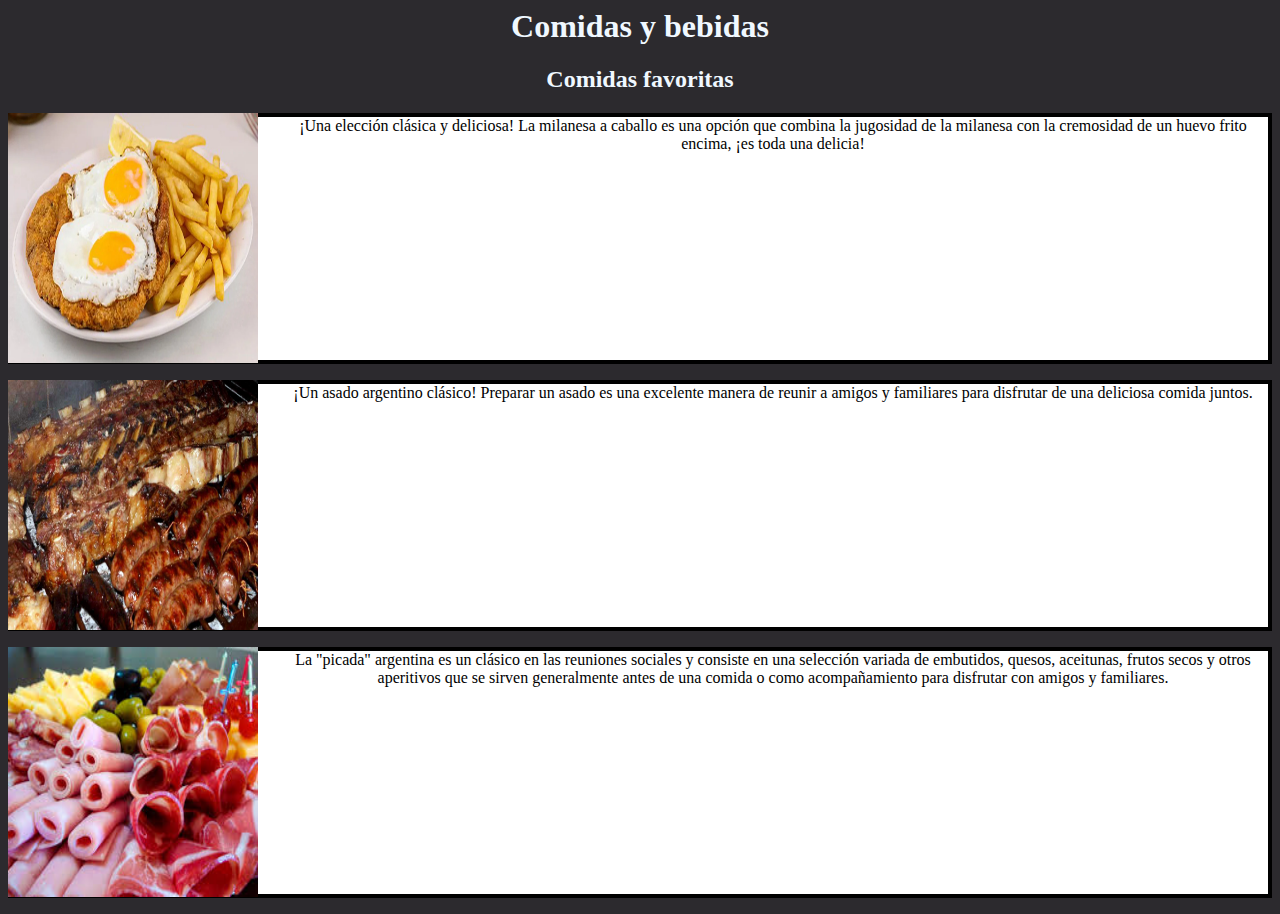
==== ComidasPreferidas.html @ 84030560 "Segundo commit commit eliminacion de carpeta" ====
<link rel="stylesheet" href="style.css">
<body style="background-color: rgb(44, 42, 46);">
    
<h1 style="color: aliceblue;">Comidas y bebidas</h1>
<h2 style="color: aliceblue;">Comidas favoritas</h2>


<div class="imghobbies">
<img src="./img/milaconfrita.webp" alt="">
<p class="caja">
    ¡Una elección clásica y deliciosa! La milanesa a caballo es una opción que combina la jugosidad de la milanesa con la cremosidad de un huevo frito encima, ¡es toda una delicia!</p>

<img src="./img/asado.jpg" alt="">
<p class="caja">
    ¡Un asado argentino clásico! Preparar un asado es una excelente manera de reunir a amigos y familiares para disfrutar de una deliciosa comida juntos. </p>

<img src="./img/fiambre.jpg" alt="">
<p class="caja">La "picada" argentina es un clásico en las reuniones sociales y consiste en una selección variada de embutidos, quesos, aceitunas, frutos secos y otros aperitivos que se sirven generalmente antes de una comida o como acompañamiento para disfrutar con amigos y familiares.</p>


</div>
---- style.css ----
.Principio {
    background-color: rgb(7, 7, 7);
    color: rgb(255, 255, 255);
}
.Principio nav{
    background-color: rgb(7,7,7);
    float: center;

}
.Principio a:hover{
    background-color: rgb(222, 36, 36);
    color: white;
}
.Principio a{
    text-decoration: none;
    color: rgb(255, 255, 255);
}
.Principio h1{
    text-align: right;
    
}

body{
    background-color: rgb(7, 7, 7);
    color: rgb(255, 255, 255);
    text-align: center;
    
}


.menu ul{
 
    display: flex;
    justify-content: space-between;
    width: 50%;
    
}
.menu  ul li{
    list-style-type: none;
text-decoration-line: none;

}
.Social a img{
    width: 50px;
    height:50px;
}

.Inicio img{
    width: 300px;
    height: 300px;
   border-radius: 50% ;
}
.Social a img{
    width: 50px;
    height:50px;
   align-items: center;
}
.Social p{
    
    width: auto; /* Ancho del contenedor */
    height: auto; /* Alto del contenedor */
    background-color: white; /* Color de fondo blanco */
    border: 4px solid black;
    text-align: right;
    color: black ;
}

.Hobbies a img{
    
    width:48px;            
    position:fixed;
    top:50px;
    right:15px;
}

.imghobbies img {
    display: flex;
    flex-direction: column;
    align-items: center;
    width: 250px;
    height:250px;
    float: left;
    margin-right: 20px;
}
.imghobbies p {
    text-align: center;
    
}
.imghobbies h2{
    color: aliceblue;
}
.caja { 
    width: auto; /* Ancho del contenedor */
    height: 243px; /* Alto del contenedor */
    background-color: white; /* Color de fondo blanco */
    border: 4px solid black;
    color: black;
     }
 .caja1 { 
        width: auto; /* Ancho del contenedor */
        height: auto; /* Alto del contenedor */
        background-color: rgb(52, 8, 8); /* Color de fondo blanco */
        border: 4px solid rgb(244, 241, 241);
        color: rgb(247, 243, 243);
         }
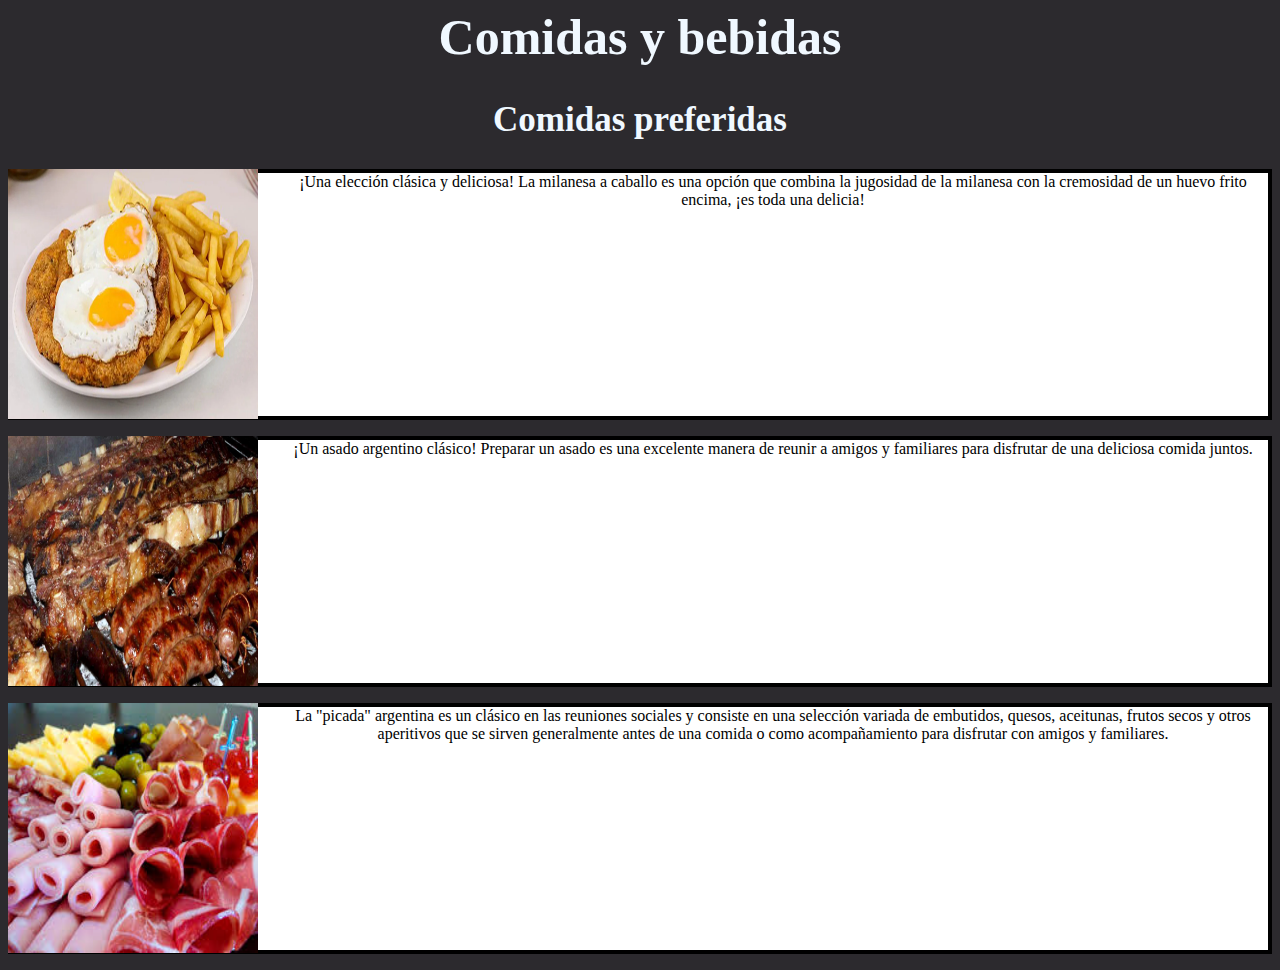
==== commit 4395a511: "Aplicación de icono home" ====
--- a/ComidasPreferidas.html
+++ b/ComidasPreferidas.html
@@ -1,21 +1,40 @@
-<link rel="stylesheet" href="style.css">
-<body style="background-color: rgb(44, 42, 46);">
-    
-<h1 style="color: aliceblue;">Comidas y bebidas</h1>
-<h2 style="color: aliceblue;">Comidas favoritas</h2>
-
-
-<div class="imghobbies">
-<img src="./img/milaconfrita.webp" alt="">
-<p class="caja">
-    ¡Una elección clásica y deliciosa! La milanesa a caballo es una opción que combina la jugosidad de la milanesa con la cremosidad de un huevo frito encima, ¡es toda una delicia!</p>
-
-<img src="./img/asado.jpg" alt="">
-<p class="caja">
-    ¡Un asado argentino clásico! Preparar un asado es una excelente manera de reunir a amigos y familiares para disfrutar de una deliciosa comida juntos. </p>
-
-<img src="./img/fiambre.jpg" alt="">
-<p class="caja">La "picada" argentina es un clásico en las reuniones sociales y consiste en una selección variada de embutidos, quesos, aceitunas, frutos secos y otros aperitivos que se sirven generalmente antes de una comida o como acompañamiento para disfrutar con amigos y familiares.</p>
-
-
-</div>+<link rel="stylesheet" href="style.css" />
+<link
+  rel="stylesheet"
+  href="https://cdnjs.cloudflare.com/ajax/libs/font-awesome/6.4.2/css/all.min.css"
+  integrity="sha512-z3gLpd7yknf1YoNbCzqRKc4qyor8gaKU1qmn+CShxbuBusANI9QpRohGBreCFkKxLhei6S9CQXFEbbKuqLg0DA=="
+  crossorigin="anonymous"
+  referrerpolicy="no-referrer"
+/>
+<body style="background-color: rgb(44, 42, 46)">
+  <div class="tituloIcono">
+    <h1 style="color: aliceblue">Comidas y bebidas</h1>
+    <a href="index.html"
+      ><i class="fa-solid fa-house" style="color: #f5f5f5"></i
+    ></a>
+    <h2 style="color: aliceblue">Comidas preferidas</h2>
+  </div>
+  <div class="imghobbies">
+    <img src="./img/milaconfrita.webp" alt="" />
+    <p class="caja">
+      ¡Una elección clásica y deliciosa! La milanesa a caballo es una opción que
+      combina la jugosidad de la milanesa con la cremosidad de un huevo frito
+      encima, ¡es toda una delicia!
+    </p>
+
+    <img src="./img/asado.jpg" alt="" />
+    <p class="caja">
+      ¡Un asado argentino clásico! Preparar un asado es una excelente manera de
+      reunir a amigos y familiares para disfrutar de una deliciosa comida
+      juntos.
+    </p>
+
+    <img src="./img/fiambre.jpg" alt="" />
+    <p class="caja">
+      La "picada" argentina es un clásico en las reuniones sociales y consiste
+      en una selección variada de embutidos, quesos, aceitunas, frutos secos y
+      otros aperitivos que se sirven generalmente antes de una comida o como
+      acompañamiento para disfrutar con amigos y familiares.
+    </p>
+  </div>
+</body>
--- a/style.css
+++ b/style.css
@@ -1,105 +1,107 @@
-.Principio {
-    background-color: rgb(7, 7, 7);
-    color: rgb(255, 255, 255);
-}
-.Principio nav{
-    background-color: rgb(7,7,7);
-    float: center;
-
-}
-.Principio a:hover{
-    background-color: rgb(222, 36, 36);
-    color: white;
-}
-.Principio a{
-    text-decoration: none;
-    color: rgb(255, 255, 255);
-}
-.Principio h1{
-    text-align: right;
-    
-}
-
-body{
-    background-color: rgb(7, 7, 7);
-    color: rgb(255, 255, 255);
-    text-align: center;
-    
-}
-
-
-.menu ul{
- 
-    display: flex;
-    justify-content: space-between;
-    width: 50%;
-    
-}
-.menu  ul li{
-    list-style-type: none;
-text-decoration-line: none;
-
-}
-.Social a img{
-    width: 50px;
-    height:50px;
-}
-
-.Inicio img{
-    width: 300px;
-    height: 300px;
-   border-radius: 50% ;
-}
-.Social a img{
-    width: 50px;
-    height:50px;
-   align-items: center;
-}
-.Social p{
-    
-    width: auto; /* Ancho del contenedor */
-    height: auto; /* Alto del contenedor */
-    background-color: white; /* Color de fondo blanco */
-    border: 4px solid black;
-    text-align: right;
-    color: black ;
-}
-
-.Hobbies a img{
-    
-    width:48px;            
-    position:fixed;
-    top:50px;
-    right:15px;
-}
-
-.imghobbies img {
-    display: flex;
-    flex-direction: column;
-    align-items: center;
-    width: 250px;
-    height:250px;
-    float: left;
-    margin-right: 20px;
-}
-.imghobbies p {
-    text-align: center;
-    
-}
-.imghobbies h2{
-    color: aliceblue;
-}
-.caja { 
-    width: auto; /* Ancho del contenedor */
-    height: 243px; /* Alto del contenedor */
-    background-color: white; /* Color de fondo blanco */
-    border: 4px solid black;
-    color: black;
-     }
- .caja1 { 
-        width: auto; /* Ancho del contenedor */
-        height: auto; /* Alto del contenedor */
-        background-color: rgb(52, 8, 8); /* Color de fondo blanco */
-        border: 4px solid rgb(244, 241, 241);
-        color: rgb(247, 243, 243);
-         } 
+.Principio {
+  background-color: rgb(7, 7, 7);
+  color: rgb(255, 255, 255);
+}
+.Principio nav {
+  background-color: rgb(7, 7, 7);
+  float: center;
+}
+.Principio a:hover {
+  background-color: rgb(222, 36, 36);
+  color: white;
+}
+.Principio a {
+  text-decoration: none;
+  color: rgb(255, 255, 255);
+}
+.Principio h1 {
+  text-align: right;
+}
+
+body {
+  background-color: rgb(7, 7, 7);
+  color: rgb(255, 255, 255);
+  text-align: center;
+}
+
+.menu ul {
+  display: flex;
+  justify-content: space-between;
+  width: 50%;
+}
+.menu ul li {
+  list-style-type: none;
+  text-decoration-line: none;
+}
+.Social a img {
+  width: 50px;
+  height: 50px;
+}
+
+.Inicio img {
+  width: 300px;
+  height: 300px;
+  border-radius: 50%;
+}
+.Social a img {
+  width: 50px;
+  height: 50px;
+  align-items: center;
+}
+.Social p {
+  width: auto; /* Ancho del contenedor */
+  height: auto; /* Alto del contenedor */
+  background-color: white; /* Color de fondo blanco */
+  border: 4px solid black;
+  text-align: right;
+  color: black;
+}
+
+.Hobbies a img {
+  width: 48px;
+  position: fixed;
+  top: 50px;
+  right: 15px;
+}
+
+.imghobbies img {
+  display: flex;
+  flex-direction: column;
+  align-items: center;
+  width: 250px;
+  height: 250px;
+  float: left;
+  margin-right: 20px;
+}
+.imghobbies p {
+  text-align: center;
+}
+.imghobbies h2 {
+  color: aliceblue;
+}
+.caja {
+  width: auto; /* Ancho del contenedor */
+  height: 243px; /* Alto del contenedor */
+  background-color: white; /* Color de fondo blanco */
+  border: 4px solid black;
+  color: black;
+}
+.caja1 {
+  width: auto; /* Ancho del contenedor */
+  height: auto; /* Alto del contenedor */
+  background-color: rgb(52, 8, 8); /* Color de fondo blanco */
+  border: 4px solid rgb(244, 241, 241);
+  color: rgb(247, 243, 243);
+}
+.tituloIcono h1 {
+  float: center;
+  font-size: 50px;
+}
+.tituloIcono h2 {
+  float: center -20px;
+  font-size: 35px;
+}
+.tituloIcono i {
+  float: left;
+  font-size: 35px;
+}
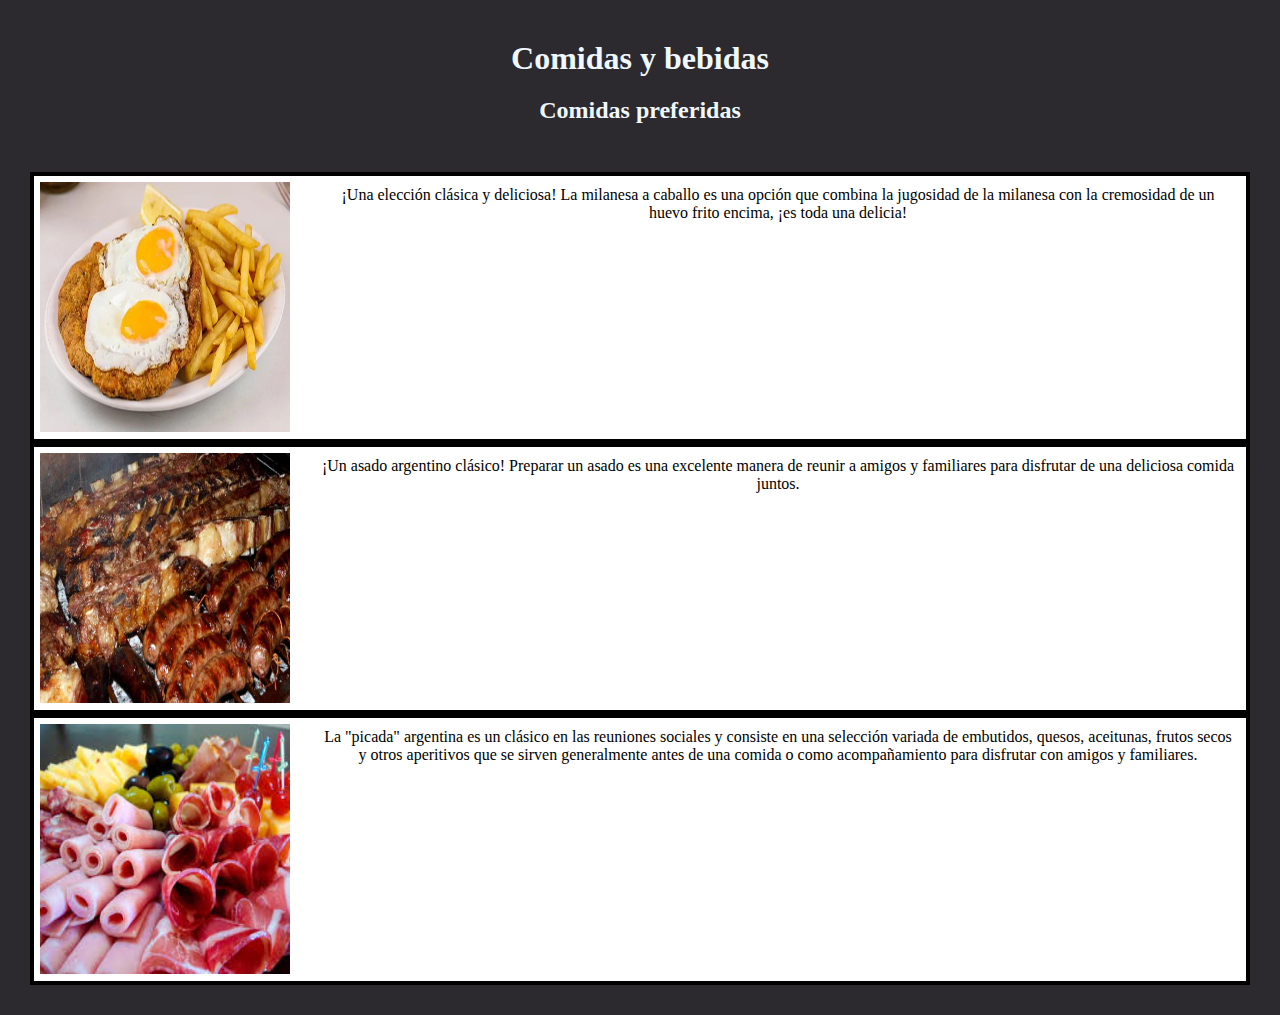
==== commit 78b2024f: "Trabajo Practico n2" ====
--- a/ComidasPreferidas.html
+++ b/ComidasPreferidas.html
@@ -6,13 +6,14 @@
   crossorigin="anonymous"
   referrerpolicy="no-referrer"
 />
+<title>Comidas Preferidas</title>
 <body style="background-color: rgb(44, 42, 46)">
-  <div class="tituloIcono">
+  <div class="formularioIcono">
     <h1 style="color: aliceblue">Comidas y bebidas</h1>
+    <h2 style="color: aliceblue">Comidas preferidas</h2>
     <a href="index.html"
       ><i class="fa-solid fa-house" style="color: #f5f5f5"></i
     ></a>
-    <h2 style="color: aliceblue">Comidas preferidas</h2>
   </div>
   <div class="imghobbies">
     <img src="./img/milaconfrita.webp" alt="" />
--- a/style.css
+++ b/style.css
@@ -1,3 +1,7 @@
+* {
+  margin: 0px;
+  padding: 10px;
+}
 .Principio {
   background-color: rgb(7, 7, 7);
   color: rgb(255, 255, 255);
@@ -27,7 +31,8 @@
 .menu ul {
   display: flex;
   justify-content: space-between;
-  width: 50%;
+  width: 30%;
+  padding: 1px;
 }
 .menu ul li {
   list-style-type: none;
@@ -103,5 +108,60 @@
 }
 .tituloIcono i {
   float: left;
-  font-size: 35px;
+  font-size: 25px;
 }
+.Reloj {
+  margin-top: 25px;
+  padding: 10px;
+  width: 100px;
+
+  display: flex;
+  align-items: center;
+  justify-content: center;
+
+  border: 4px solid cyan;
+}
+.btnForm {
+  margin-top: 25px;
+  background-color: black;
+  border: 4px solid white;
+}
+.btnForm a {
+  text-decoration-line: none;
+  color: brown;
+}
+.btnForm :hover {
+  background-color: white;
+  border: 4px solid greenyellow;
+}
+a:hover {
+  color: salmon;
+}
+.contador {
+  margin-top: 10px;
+}
+.formulario {
+  box-sizing: border-box;
+}
+.formulario section {
+  border: 2px solid silver;
+  border-radius: 10px;
+  padding: 10px;
+  margin: 10px 0;
+}
+.formulario label {
+  display: block;
+}
+footer {
+  margin-top: 20px;
+  text-align: left;
+}
+#contador {
+  font-size: 2em;
+  text-align: center;
+  margin-top: 10px;
+}
+.alertaButton a button :hover {
+  background-color: black;
+  color: white;
+}
